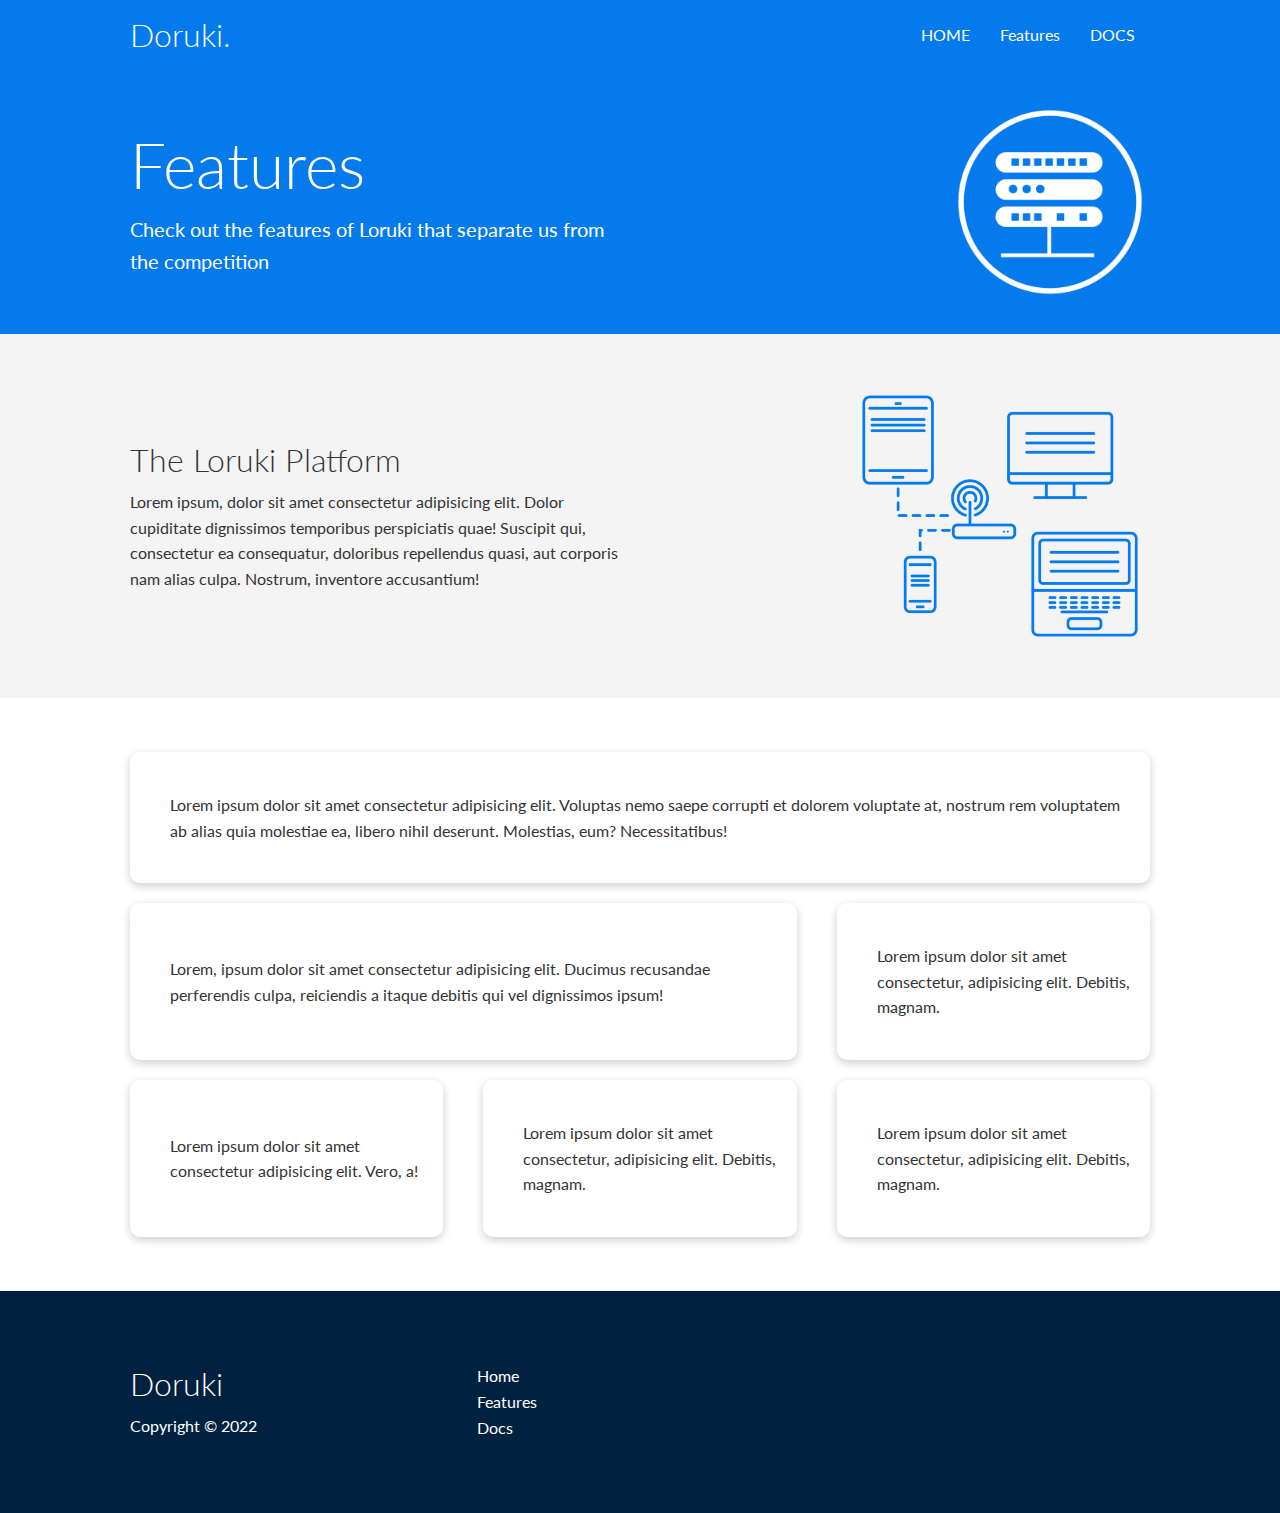
==== features.html @ 62fbea0a "features page completed" ====
<!DOCTYPE html>
<html lang="en">

<head>
    <meta charset="UTF-8">
    <meta http-equiv="X-UA-Compatible" content="IE=edge">
    <meta name="viewport" content="width=device-width, initial-scale=1.0">
    <link rel="stylesheet" href="css/style.css">
    <link rel="stylesheet" href="css/utilities.css">
    <link rel="stylesheet" href="https://cdnjs.cloudflare.com/ajax/libs/font-awesome/6.2.0/css/all.min.css"
        integrity="sha512-xh6O/CkQoPOWDdYTDqeRdPCVd1SpvCA9XXcUnZS2FmJNp1coAFzvtCN9BmamE+4aHK8yyUHUSCcJHgXloTyT2A=="
        crossorigin="anonymous" referrerpolicy="no-referrer" />
    <title>Doruki | Cloud Hosting For Everyone</title>
</head>

<body>

    <!-- NavBar -->
    <div class="navbar">

        <div class="container flex">

            <h1 class="logo">Doruki.</h1>

            <nav>
                <ul>
                    <li><a href="index.html">HOME</a></li>
                    <li><a href="features.html">Features</a></li>
                    <li><a href="docs.html">DOCS</a></li>
                </ul>
            </nav>
        </div>

    </div>


    <!-- Head -->
    <section class="features-head bg-primary py-3">
        <div class="container grid">
            <div>
                <h1 class="xl">Features</h1>
                <p class="lead">
                    Check out the features of Loruki that separate us from the
                    competition
                </p>
            </div>
            <img src="images/server.png" alt="">
        </div>
    </section>

    <!-- Sub head -->
    <section class="features-sub-head bg-light py-3">
        <div class="container grid">
            <div>
                <h1 class="md">The Loruki Platform</h1>
                <p>
                    Lorem ipsum, dolor sit amet consectetur adipisicing elit. Dolor cupiditate dignissimos temporibus
                    perspiciatis quae! Suscipit qui, consectetur ea consequatur, doloribus repellendus quasi, aut
                    corporis nam alias culpa. Nostrum, inventore accusantium!
                </p>
            </div>
            <img src="images/server2.png" alt="">
        </div>
    </section>

    <section class="features-main my-2">
        <div class="container grid grid-3">
            <div class="card flex">
                <i class="fas fa-server fa-3x"></i>
                <p>Lorem ipsum dolor sit amet consectetur adipisicing elit. Voluptas nemo saepe corrupti et dolorem
                    voluptate at, nostrum rem voluptatem ab alias quia molestiae ea, libero nihil deserunt. Molestias,
                    eum? Necessitatibus!</p>
            </div>
            <div class="card flex">
                <i class="fas fa-network-wired fa-3x"></i>
                <p>
                    Lorem, ipsum dolor sit amet consectetur adipisicing elit. Ducimus
                    recusandae perferendis culpa, reiciendis a itaque debitis qui vel
                    dignissimos ipsum!
                </p>
            </div>
            <div class="card flex">
                <i class="fas fa-laptop-code fa-3x"></i>
                <p>
                    Lorem ipsum dolor sit amet consectetur, adipisicing elit. Debitis,
                    magnam.
                </p>
            </div>
            <div class="card flex">
                <i class="fas fa-database fa-3x"></i>
                <p>
                    Lorem ipsum dolor sit amet consectetur adipisicing elit. Vero, a!
                </p>
            </div>
            <div class="card flex">
                <i class="fas fa-power-off fa-3x"></i>
                <p>
                    Lorem ipsum dolor sit amet consectetur, adipisicing elit. Debitis,
                    magnam.
                </p>
            </div>
            <div class="card flex">
                <i class="fas fa-upload fa-3x"></i>
                <p>
                    Lorem ipsum dolor sit amet consectetur, adipisicing elit. Debitis,
                    magnam.
                </p>
            </div>
        </div>
    </section>



    <!-- Footer -->

    <footer class="footer bg-dark py-5">
        <div class="container grid grid-3">
            <div>
                <h1>Doruki</h1>
                <p>Copyright &copy; 2022</p>
            </div>

            <nav>
                <ul>
                    <li><a href="index.html">Home</a></li>
                    <li<a href="features.html">Features</a></li>
                        <li><a href="docs.html">Docs</a></li>
                </ul>
            </nav>

            <div class="social">
                <a href="#"><i class="fab fa-github fa-2x"></i></a>
                <a href="#"><i class="fab fa-facebook fa-2x"></i></a>
                <a href="#"><i class="fab fa-instagram fa-2x"></i></a>
                <a href="#"><i class="fab fa-twitter fa-2x"></i></a>
            </div>
        </div>
    </footer>

</body>

</html>
---- css/style.css ----
@import url('https://fonts.googleapis.com/css2?family=Lato:wght@300&display=swap');

:root {
    --primary-color: #047aed;
    --secondary-color: #1c3fa8;
    --dark-color: #002240;
    --light-color: #f4f4f4;
}

* {
    box-sizing: border-box;
    padding: 0;
    margin: 0;
}

body {
    font-family: 'Lato', sans-serif;
    color: #333;
    line-height: 1.6;
}

ul {
    list-style-type: none;
}

a {
    text-decoration: none;
    color: #333;
}

h1,
h2 {
    font-weight: 300;
    line-height: 1.2;
    margin: 10px 0;
}

p {
    margin: 10px 0;
}

img {
    width: 100%;
}

/* NavBar */

.navbar {
    background-color: var(--primary-color);
    color: #fff;
    height: 70px;
}

.navbar ul {
    display: flex;

}

.navbar a {
    color: #fff;
    padding: 10px;
    margin: 0 5px;
}

.navbar a:hover {
    border-bottom: 2px #fff solid;
}

.navbar .flex {
    justify-content: space-between;
}

/* Showcase */

.showcase {
    height: 400px;
    background-color: var(--primary-color);
    color: #fff;
    position: relative;
}

.showcase h1 {
    font-size: 40px;
}

.showcase p {
    margin: 20px 0;
}

.showcase .grid {
    grid-template-columns: 55% 45%;
    gap: 30px;
    overflow: visible;
}

.showcase-form {
    position: relative;
    top: 60px;
    height: 350px;
    width: 400px;
    padding: 40px;
    z-index: 100;
    justify-self: flex-end;
}

.showcase-form .form-control {
    margin: 30px 0px;
}

.showcase-form input[type='text'],
.showcase-form input[type='email'] {
    border: 0;
    border-bottom: 1px solid #b4becb;
    width: 100%;
    padding: 3px;
    font-size: 16px;
}

.showcase-form input:focus {
    outline: none;
}

.showcase::before,
.showcase::after {
    content: '';
    position: absolute;
    height: 100px;
    bottom: -70px;
    right: 0;
    left: 0;
    background-color: white;
    transform: skewY(-3deg);
    -webkit-transform: skewY(-3deg);
    -moz-transform: skewY(-3deg);
    -ms-transform: skewY(-3deg);
}

/* Stats */

.stats {
    padding-top: 100px;
}

.stats-heading {
    max-width: 500px;
    margin: auto;
}

.stats .grid h3 {
    font-size: 35px;

}

.stats .grid p {
    font-size: 20px;
    font-weight: bold;
}

/* Cli */

.cli .grid {
    grid-template-columns: repeat(3, 1fr);
    grid-template-rows: repeat(2, 1fr);
}

.cli .grid>*:first-child {
    grid-column: 1 / span 2;
    grid-row: 1 / span 2;
}


/* Cloud */

.cloud .grid {
    grid-template-columns: 4fr 3fr;
}

/* Languages */

.languages .flex {
    flex-wrap: wrap;
}

.languages .card {
    text-align: center;
    margin: 18px 10px 40px;
    transition: transform 0.2s ease-in;
}

.languages .card .h4 {
    font-size: 20px;
    margin-bottom: 10px;
}

.languages .card:hover {
    transform: translateY(-15px);
}

/* Features */

.features-head img {
    width: 200px;
    justify-self: flex-end;
}

.features-sub-head img {
    width: 300px;
    justify-self: flex-end;
}

.features-main .card>i {
    margin-right: 20px;
}

.features-main .grid {
    padding: 30px;
}

.features-main .grid>*:first-child {
    grid-column: 1 / span 3;
}

.features-main .grid>*:nth-child(2) {
    grid-column: 1 / span 2;
}

/* Footer */

.footer .social a {
    margin: 0 10px;
}

/* Tablets and under */
@media (max-width: 768px) {

    .grid,
    .showcase .grid,
    .stats .grid,
    .cli .grid,
    .cloud .grid {
        grid-template-columns: 1fr;
    }

    .showcase {
        height: auto;
    }

    .showcase-text {
        text-align: center;
        margin-top: 40px;
    }

    .showcase-form {
        justify-self: center;
        margin: auto;
    }

    .cli .grid>*:first-child {
        grid-column: 1;
        grid-row: 1;
    }

}

/* Mobile */
@media (max-width: 500px) {
    .navbar {
        height: 110px;
    }

    .navbar .flex {
        flex-direction: column;
    }

    .navbar ul {
        padding: 10px;
        background-color: rgb(0, 0, 0, 0.1);
    }
}
---- css/utilities.css ----
.container {
    max-width: 1100px;
    margin: 0 auto;
    overflow: auto;
    padding: 0 40px;
}

.card {
    background-color: #fff;
    color: #333;
    border-radius: 10px;
    box-shadow: 0 3px 10px rgba(0, 0, 0, 0.2);
    padding: 20px;
    margin: 10px;
}

.btn {
    display: inline-block;
    padding: 10px 30px;
    cursor: pointer;
    background: var(--primary-color);
    color: #fff;
    border: none;
    border-radius: 5px;
}

.btn-outline {
    background-color: transparent;
    border: 1px #fff solid;
}

.btn:hover {
    transform: scale(0.98);
}

/* Backgrounds & colored buttons */
.bg-primary,
.btn-primary {
    background-color: var(--primary-color);
    color: #fff;
}

.bg-secondary,
.btn-secondary {
    background-color: var(--secondary-color);
    color: #fff;
}

.bg-dark,
.btn-dark {
    background-color: var(--dark-color);
    color: #fff;
}

.bg-light,
.btn-light {
    background-color: var(--light-color);
    color: #333;
}

.bg-primary a,
.btn-primary a,
.bg-secondary a,
.btn-secondary a,
.bg-dark a,
.btn-dark a {
    color: #fff;
}

/* Text colors */
.text-primary {
    color: var(--primary-color);
}

.text-secondary {
    color: var(--secondary-color);
}

.text-dark {
    color: var(--dark-color);
}

.text-light {
    color: var(--light-color);
}

/* Text sizes */
.lead {
    font-size: 20px;
}

.sm {
    font-size: 1rem;
}

.md {
    font-size: 2rem;
}

.lg {
    font-size: 3rem;
}

.xl {
    font-size: 4rem;
}

.text-center {
    text-align: center;
}

/* Alert */
.alert {
    background-color: var(--light-color);
    padding: 10px 20px;
    font-weight: bold;
    margin: 15px 0;
}

.alert i {
    margin-right: 10px;
}

.alert-success {
    background-color: var(--success-color);
    color: #fff;
}

.alert-error {
    background-color: var(--error-color);
    color: #fff;
}

.flex {
    display: flex;
    justify-content: center;
    align-items: center;
    height: 100%;
}

.grid {
    display: grid;
    grid-template-columns: repeat(2, 1fr);
    gap: 20px;
    justify-content: center;
    align-items: center;
    height: 100%;
}

.grid-3 {
    grid-template-columns: repeat(3, 1fr);
}

/* Margin */
.my-1 {
    margin: 1rem 0;
}

.my-2 {
    margin: 1.5rem 0;
}

.my-3 {
    margin: 2rem 0;
}

.my-4 {
    margin: 3rem 0;
}

.my-5 {
    margin: 4rem 0;
}

.m-1 {
    margin: 1rem;
}

.m-2 {
    margin: 1.5rem;
}

.m-3 {
    margin: 2rem;
}

.m-4 {
    margin: 3rem;
}

.m-5 {
    margin: 4rem;
}

/* Padding */
.py-1 {
    padding: 1rem 0;
}

.py-2 {
    padding: 1.5rem 0;
}

.py-3 {
    padding: 2rem 0;
}

.py-4 {
    padding: 3rem 0;
}

.py-5 {
    padding: 4rem 0;
}

.p-1 {
    padding: 1rem;
}

.p-2 {
    padding: 1.5rem;
}

.p-3 {
    padding: 2rem;
}

.p-4 {
    padding: 3rem;
}

.p-5 {
    padding: 4rem;
}
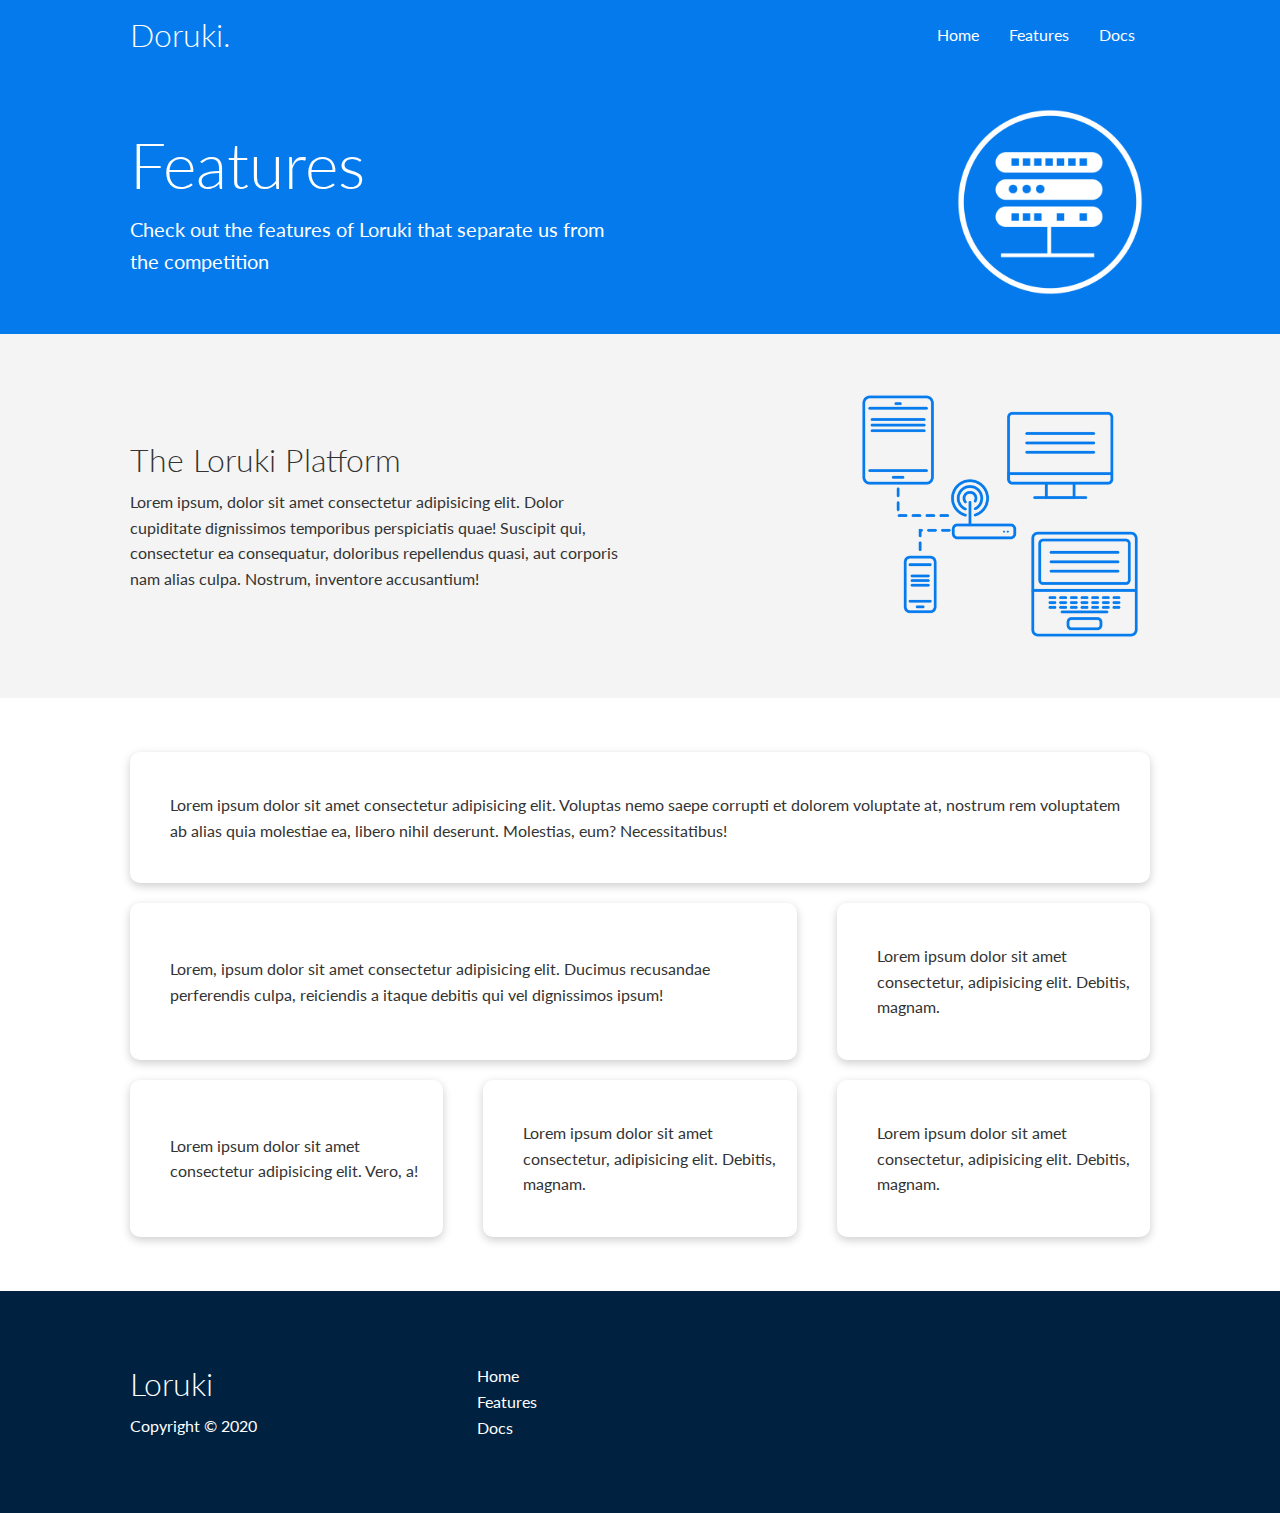
==== commit 499fa7d6: "docs page added" ====
--- a/features.html
+++ b/features.html
@@ -3,36 +3,29 @@
 
 <head>
     <meta charset="UTF-8">
-    <meta http-equiv="X-UA-Compatible" content="IE=edge">
     <meta name="viewport" content="width=device-width, initial-scale=1.0">
+    <link rel="stylesheet" href="https://cdnjs.cloudflare.com/ajax/libs/font-awesome/5.15.1/css/all.min.css"
+        integrity="sha512-+4zCK9k+qNFUR5X+cKL9EIR+ZOhtIloNl9GIKS57V1MyNsYpYcUrUeQc9vNfzsWfV28IaLL3i96P9sdNyeRssA=="
+        crossorigin="anonymous" />
+    <link rel="stylesheet" href="css/utilities.css">
     <link rel="stylesheet" href="css/style.css">
-    <link rel="stylesheet" href="css/utilities.css">
-    <link rel="stylesheet" href="https://cdnjs.cloudflare.com/ajax/libs/font-awesome/6.2.0/css/all.min.css"
-        integrity="sha512-xh6O/CkQoPOWDdYTDqeRdPCVd1SpvCA9XXcUnZS2FmJNp1coAFzvtCN9BmamE+4aHK8yyUHUSCcJHgXloTyT2A=="
-        crossorigin="anonymous" referrerpolicy="no-referrer" />
-    <title>Doruki | Cloud Hosting For Everyone</title>
+    <title>Loruki | Cloud Hosting For Everyone</title>
 </head>
 
 <body>
-
-    <!-- NavBar -->
+    <!-- Navbar -->
     <div class="navbar">
-
         <div class="container flex">
-
             <h1 class="logo">Doruki.</h1>
-
             <nav>
                 <ul>
-                    <li><a href="index.html">HOME</a></li>
+                    <li><a href="index.html">Home</a></li>
                     <li><a href="features.html">Features</a></li>
-                    <li><a href="docs.html">DOCS</a></li>
+                    <li><a href="docs.html">Docs</a></li>
                 </ul>
             </nav>
         </div>
-
     </div>
-
 
     <!-- Head -->
     <section class="features-head bg-primary py-3">
@@ -109,25 +102,21 @@
         </div>
     </section>
 
-
-
     <!-- Footer -->
-
     <footer class="footer bg-dark py-5">
         <div class="container grid grid-3">
             <div>
-                <h1>Doruki</h1>
-                <p>Copyright &copy; 2022</p>
+                <h1>Loruki
+                </h1>
+                <p>Copyright &copy; 2020</p>
             </div>
-
             <nav>
                 <ul>
                     <li><a href="index.html">Home</a></li>
-                    <li<a href="features.html">Features</a></li>
-                        <li><a href="docs.html">Docs</a></li>
+                    <li><a href="features.html">Features</a></li>
+                    <li><a href="docs.html">Docs</a></li>
                 </ul>
             </nav>
-
             <div class="social">
                 <a href="#"><i class="fab fa-github fa-2x"></i></a>
                 <a href="#"><i class="fab fa-facebook fa-2x"></i></a>
@@ -136,7 +125,6 @@
             </div>
         </div>
     </footer>
-
 </body>
 
 </html>--- a/css/utilities.css
+++ b/css/utilities.css
@@ -110,6 +110,29 @@
 }
 
 /* Alert */
+
+.alert {
+    background-color: var(--light-color);
+    padding: 10px 20px;
+    font-weight: bold;
+    margin: 15px 0;
+}
+
+.alert i {
+    margin-right: 10px;
+}
+
+.alert-success {
+    background-color: var(--success-color);
+    color: #fff;
+}
+
+.alert-error {
+    background-color: var(--error-color);
+    color: #fff;
+}
+
+/* Alert */
 .alert {
     background-color: var(--light-color);
     padding: 10px 20px;
--- a/css/style.css
+++ b/css/style.css
@@ -5,6 +5,8 @@
     --secondary-color: #1c3fa8;
     --dark-color: #002240;
     --light-color: #f4f4f4;
+    --success-color: #5cb85c;
+    --error-color: #d9534f;
 }
 
 * {
@@ -41,6 +43,13 @@
 
 img {
     width: 100%;
+}
+
+code,
+pre {
+    background-color: #333;
+    color: #fff;
+    padding: 10px;
 }
 
 /* NavBar */
@@ -198,7 +207,8 @@
 
 /* Features */
 
-.features-head img {
+.features-head img,
+.docs-head img {
     width: 200px;
     justify-self: flex-end;
 }
@@ -222,6 +232,27 @@
 
 .features-main .grid>*:nth-child(2) {
     grid-column: 1 / span 2;
+}
+
+/* Docs */
+.docs-main h3 {
+    margin: 20px 0;
+}
+
+.docs-main .grid {
+    grid-template-columns: 1fr 2fr;
+    align-items: flex-start;
+}
+
+.docs-main nav li {
+    font-size: 17px;
+    padding-bottom: 5px;
+    margin-bottom: 5px;
+    border-bottom: 1px #ccc solid;
+}
+
+.docs-main a:hover {
+    font-weight: bold;
 }
 
 /* Footer */
@@ -237,7 +268,9 @@
     .showcase .grid,
     .stats .grid,
     .cli .grid,
-    .cloud .grid {
+    .cloud .grid,
+    .features-main .grid,
+    .docs-main .grid {
         grid-template-columns: 1fr;
     }
 
@@ -258,6 +291,23 @@
     .cli .grid>*:first-child {
         grid-column: 1;
         grid-row: 1;
+    }
+
+    .features-head,
+    .features-sub-head,
+    .docs-head {
+        text-align: center;
+    }
+
+    .features-head img,
+    .features-sub-head img,
+    .docs-head img {
+        justify-self: center;
+    }
+
+    .features-main .grid>*:first-child,
+    .features-main .grid>*:nth-child(2) {
+        grid-column: 1;
     }
 
 }
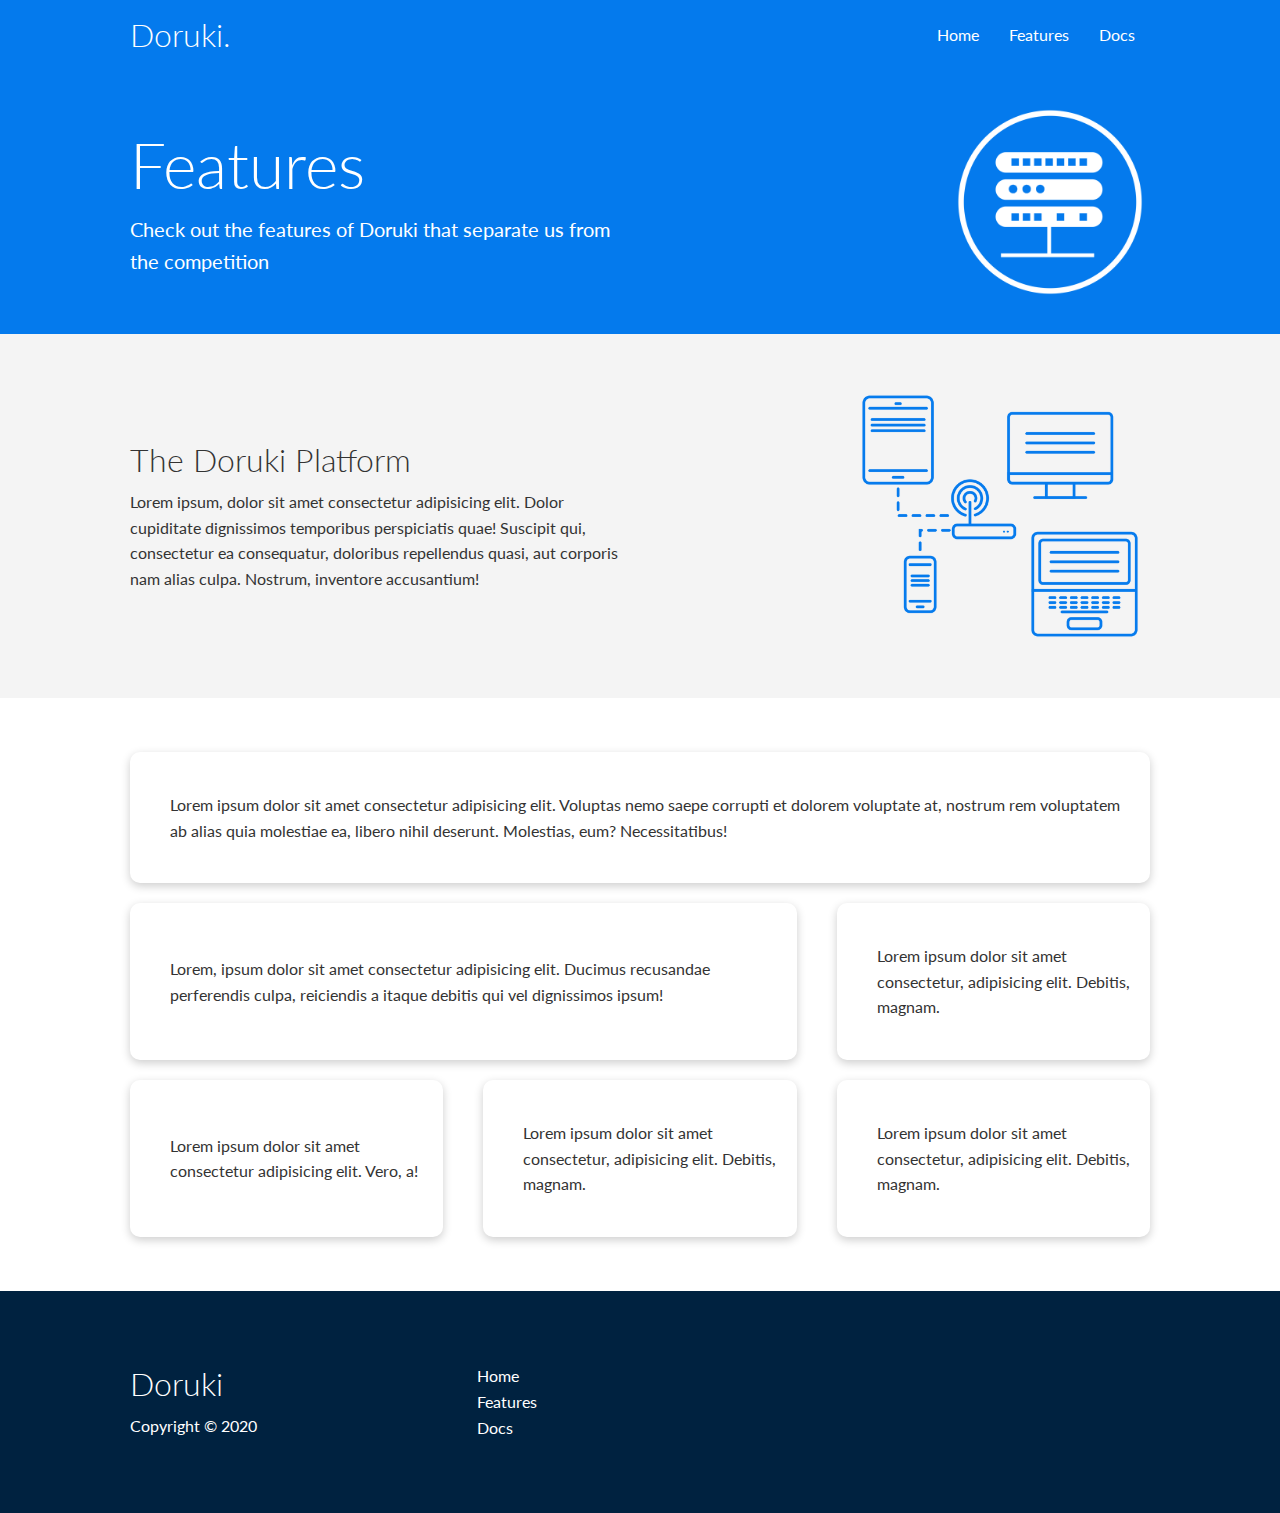
==== commit 9b9a3925: "update titles" ====
--- a/features.html
+++ b/features.html
@@ -9,7 +9,7 @@
         crossorigin="anonymous" />
     <link rel="stylesheet" href="css/utilities.css">
     <link rel="stylesheet" href="css/style.css">
-    <title>Loruki | Cloud Hosting For Everyone</title>
+    <title>Doruki | Cloud Hosting For Everyone</title>
 </head>
 
 <body>
@@ -33,7 +33,7 @@
             <div>
                 <h1 class="xl">Features</h1>
                 <p class="lead">
-                    Check out the features of Loruki that separate us from the
+                    Check out the features of Doruki that separate us from the
                     competition
                 </p>
             </div>
@@ -45,7 +45,7 @@
     <section class="features-sub-head bg-light py-3">
         <div class="container grid">
             <div>
-                <h1 class="md">The Loruki Platform</h1>
+                <h1 class="md">The Doruki Platform</h1>
                 <p>
                     Lorem ipsum, dolor sit amet consectetur adipisicing elit. Dolor cupiditate dignissimos temporibus
                     perspiciatis quae! Suscipit qui, consectetur ea consequatur, doloribus repellendus quasi, aut
@@ -106,7 +106,7 @@
     <footer class="footer bg-dark py-5">
         <div class="container grid grid-3">
             <div>
-                <h1>Loruki
+                <h1>Doruki
                 </h1>
                 <p>Copyright &copy; 2020</p>
             </div>
--- a/css/style.css
+++ b/css/style.css
@@ -52,6 +52,11 @@
     padding: 10px;
 }
 
+.hidden {
+    visibility: hidden;
+    height: 0px;
+}
+
 /* NavBar */
 
 .navbar {
@@ -100,6 +105,10 @@
     grid-template-columns: 55% 45%;
     gap: 30px;
     overflow: visible;
+}
+
+.showcase-text {
+    animation: slideInFromLeft 1s ease-in;
 }
 
 .showcase-form {
@@ -110,6 +119,7 @@
     padding: 40px;
     z-index: 100;
     justify-self: flex-end;
+    animation: slideInFromRight 1s ease-in;
 }
 
 .showcase-form .form-control {
@@ -148,6 +158,7 @@
 
 .stats {
     padding-top: 100px;
+    animation: slideInFromBottom 1s ease-in;
 }
 
 .stats-heading {
@@ -259,6 +270,47 @@
 
 .footer .social a {
     margin: 0 10px;
+}
+
+/* Animations */
+@keyframes slideInFromLeft {
+    0% {
+        transform: translateX(-100%);
+    }
+
+    100% {
+        transform: translateX(0%);
+    }
+}
+
+@keyframes slideInFromRight {
+    0% {
+        transform: translateX(100%);
+    }
+
+    100% {
+        transform: translateX(0%);
+    }
+}
+
+@keyframes slideInFromTop {
+    0% {
+        transform: translateY(-100%);
+    }
+
+    100% {
+        transform: translateY(0%);
+    }
+}
+
+@keyframes slideInFromBottom {
+    0% {
+        transform: translateY(100%);
+    }
+
+    100% {
+        transform: translateY(0%);
+    }
 }
 
 /* Tablets and under */
@@ -281,11 +333,13 @@
     .showcase-text {
         text-align: center;
         margin-top: 40px;
+        animation: slideInFromTop 1s ease-in;
     }
 
     .showcase-form {
         justify-self: center;
         margin: auto;
+        animation: slideInFromBottom 1s ease-in;
     }
 
     .cli .grid>*:first-child {
